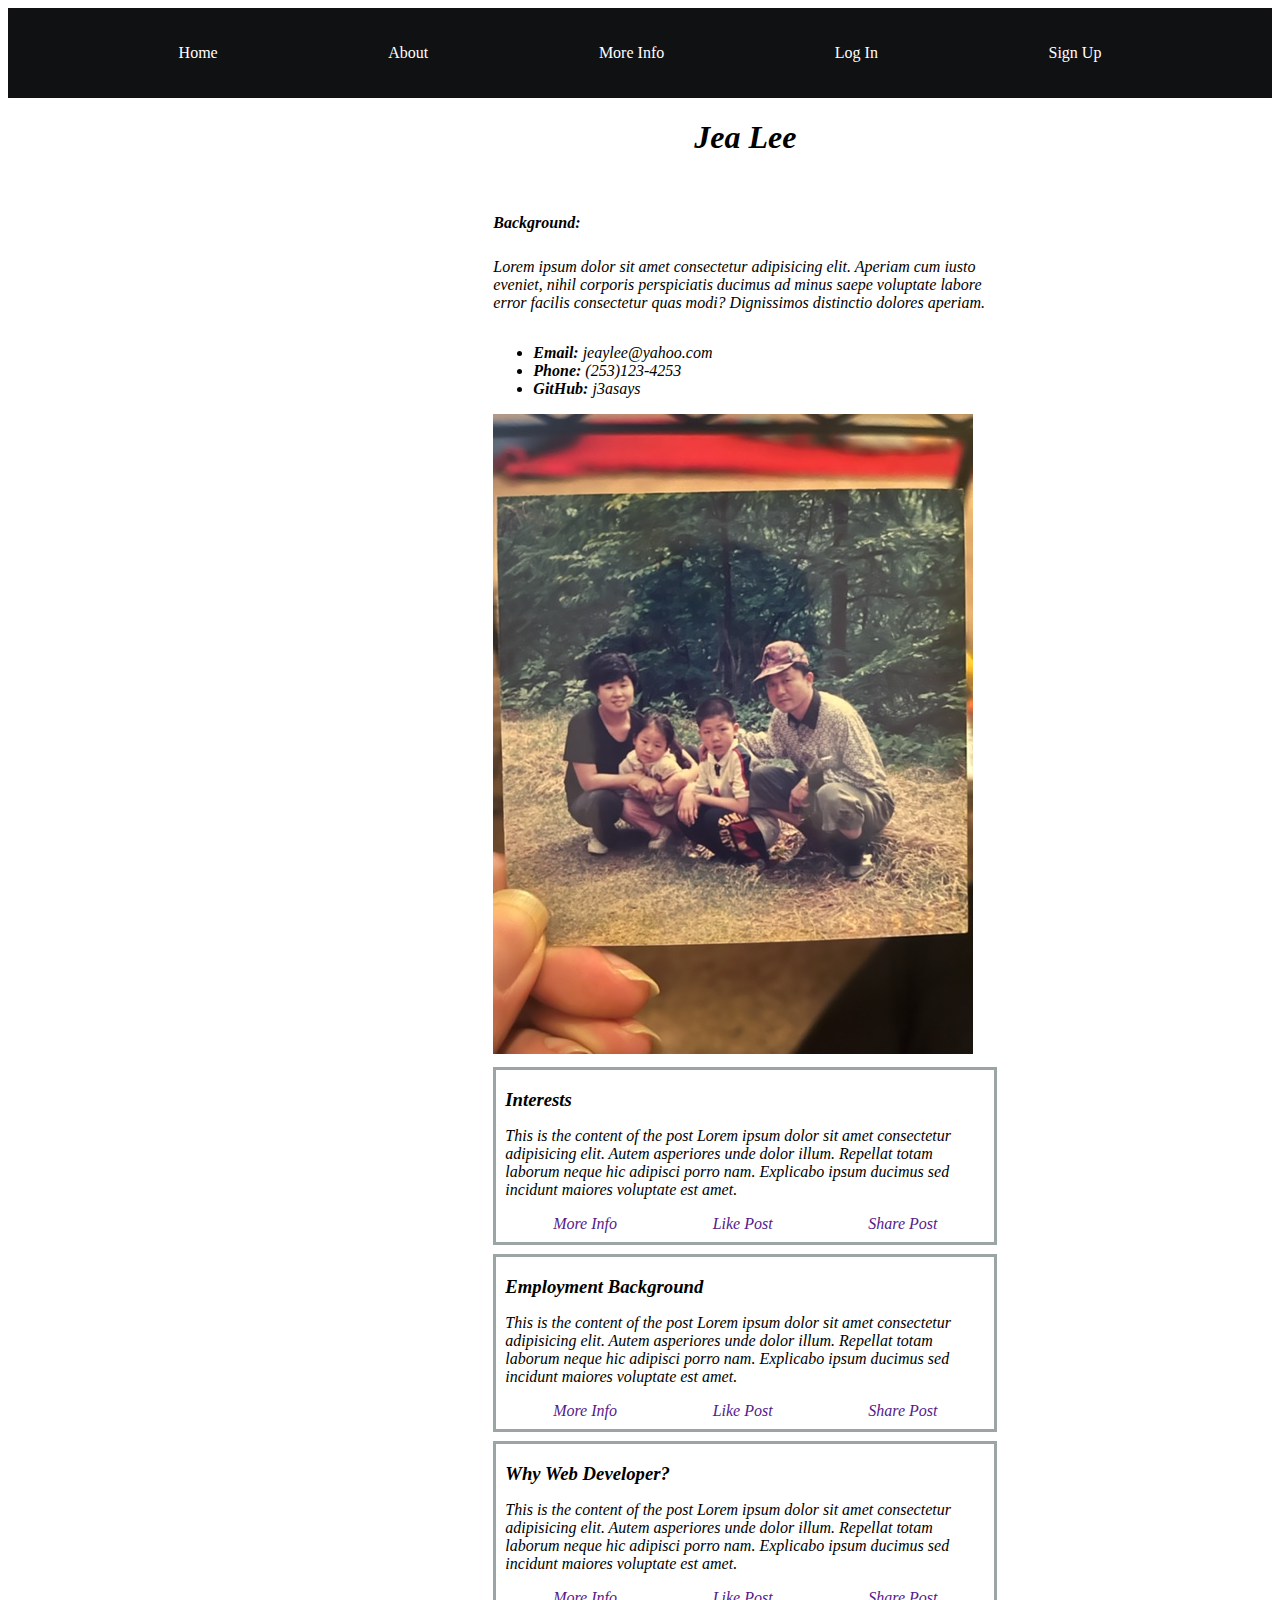
==== index.html @ 6da30187 "New changes to profile with background" ====
<!DOCTYPE html>
<html lang="en">
<head>
    <meta charset="UTF-8">
    <meta http-equiv="X-UA-Compatible" content="IE=edge">
    <meta name="viewport" content="width=device-width, initial-scale=1.0">
    <link rel="stylesheet" href="./css/main.css">
    <title>Css Grid Example</title>
</head>
<body>
   
    <div class="container">
        <!--navbar area-->
        <div class="navbar">
            <a href="">Home</a>
            <a href="">About</a>
            <a href="">More Info</a>
            <a href="">Log In</a>
            <a href="">Sign Up</a>
        </div>

        <div class="prof-info">
            <!-- Name -->
            <h1>Jea Lee</h1>
            <!--About Me -->
            <div class="about-me">
                <h1><font size="3">Background:</font></h1>
                <p>
                    Lorem ipsum dolor sit amet consectetur adipisicing elit. Aperiam cum iusto eveniet, nihil corporis perspiciatis ducimus ad minus saepe voluptate labore error facilis consectetur quas modi? Dignissimos distinctio dolores aperiam.
                </p>
         </div>
         <!-- Contact Me List-->
         <div class="contact-me">
             <ul>
                 <li><b>Email: </b>jeaylee@yahoo.com</li>
                 <li><b>Phone: </b>(253)123-4253</li>
                 <li><b>GitHub: </b>j3asays</li>
             </ul>

         </div>

        <div class="profile-pic">
            <img src="fam.jpg" alt="profile picture" id="family"/>
        </div>
       
        <div class="posts">
            <!-- Single Post Card-->
            <div class="post-card">
                <h3 class="card-title">Interests</h3>
                <p class="card-body">This is the content of the post Lorem ipsum dolor sit amet consectetur adipisicing elit. Autem asperiores unde dolor illum. Repellat totam laborum neque hic adipisci porro nam. Explicabo ipsum ducimus sed incidunt maiores voluptate est amet.</p>
                <div class="card-links">
                    <a href="">More Info</a>
                    <a href="">Like Post</a>
                    <a href="">Share Post</a>
        
                </div>
        </div>
          
        <div class="post-card">
               <h3 class="card-title">Employment Background</h3>
               <p class="card-body">This is the content of the post Lorem ipsum dolor sit amet consectetur adipisicing elit. Autem asperiores unde dolor illum. Repellat totam laborum neque hic adipisci porro nam. Explicabo ipsum ducimus sed incidunt maiores voluptate est amet.</p>
               <div class="card-links">
                    <a href="">More Info</a>
                    <a href="">Like Post</a>
                    <a href="">Share Post</a>
               </div>
        </div>

        <div class="post-card">
            <h3 class="card-title">Why Web Developer?</h3>
            <p class="card-body">This is the content of the post Lorem ipsum dolor sit amet consectetur adipisicing elit. Autem asperiores unde dolor illum. Repellat totam laborum neque hic adipisci porro nam. Explicabo ipsum ducimus sed incidunt maiores voluptate est amet.</p>
            <div class="card-links">
                 <a href="">More Info</a>
                 <a href="">Like Post</a>
                 <a href="">Share Post</a>
               </div>
        </div>       


</body>
</html>
---- css/main.css ----
.container {
    height: 100vh;  
    display: grid;
    grid-template-columns: 1fr 1fr 1fr 1fr 1fr 1fr;
    grid-template-rows: 10vh 2fr 3fr;
    gap: 0px 0px;
    grid-auto-flow: row;
    grid-template-areas:
      "navbar navbar navbar navbar navbar navbar"
      ". prof-pic prof-info prof-info prof-info ."
      ". posts posts posts posts .";
  }
  
  .prof-info { 
      grid-area: prof-info; 
      display: flex;
      flex-direction: column;
      justify-content: space-evenly;
      align-items: flex-start;
      padding: 0 5vw;
      font-style: italic;
    
    }
  
  .prof-info > h1 {
      align-self: center;

  }
  .posts { 
      grid-area: posts; 
    }
  
  .navbar { 
      grid-area: navbar; 
      background-color: rgb(16, 17, 19);
      display: flex;
      justify-content: space-evenly;
      align-items: center;
      position: sticky;
      top: 0;
   
    }
  
  .navbar > a {
      color: rgb(255, 255, 255);
      text-decoration: none;
 
    }

 .prof-pic { 
        grid-area: prof-pic; 
        border: 5px solid #555;
          
     
    }

    #profilePic {
        width: 100%;
        height: auto;

    }

    .post-card{
        border: solid rgb(155, 165, 165);
        padding: 1vh;
        margin: 1vh 0;
    
    }

    .card-title{
        margin: 10px 0;

    }

    .card-links{
        display: flex;
        justify-content: space-around;

    }

    .card-links > a{
        text-decoration: none;

    }

    .card-links > a:hover{
        text-decoration: underline;

    }


    body {
        background-image: url("https://images.pexels.com/photos/8408542/pexels-photo-8408542.jpeg?cs=srgb&dl=pexels-sarah-dorweiler-8408542.jpg&fm=jpg");
        background-size: cover;
    }
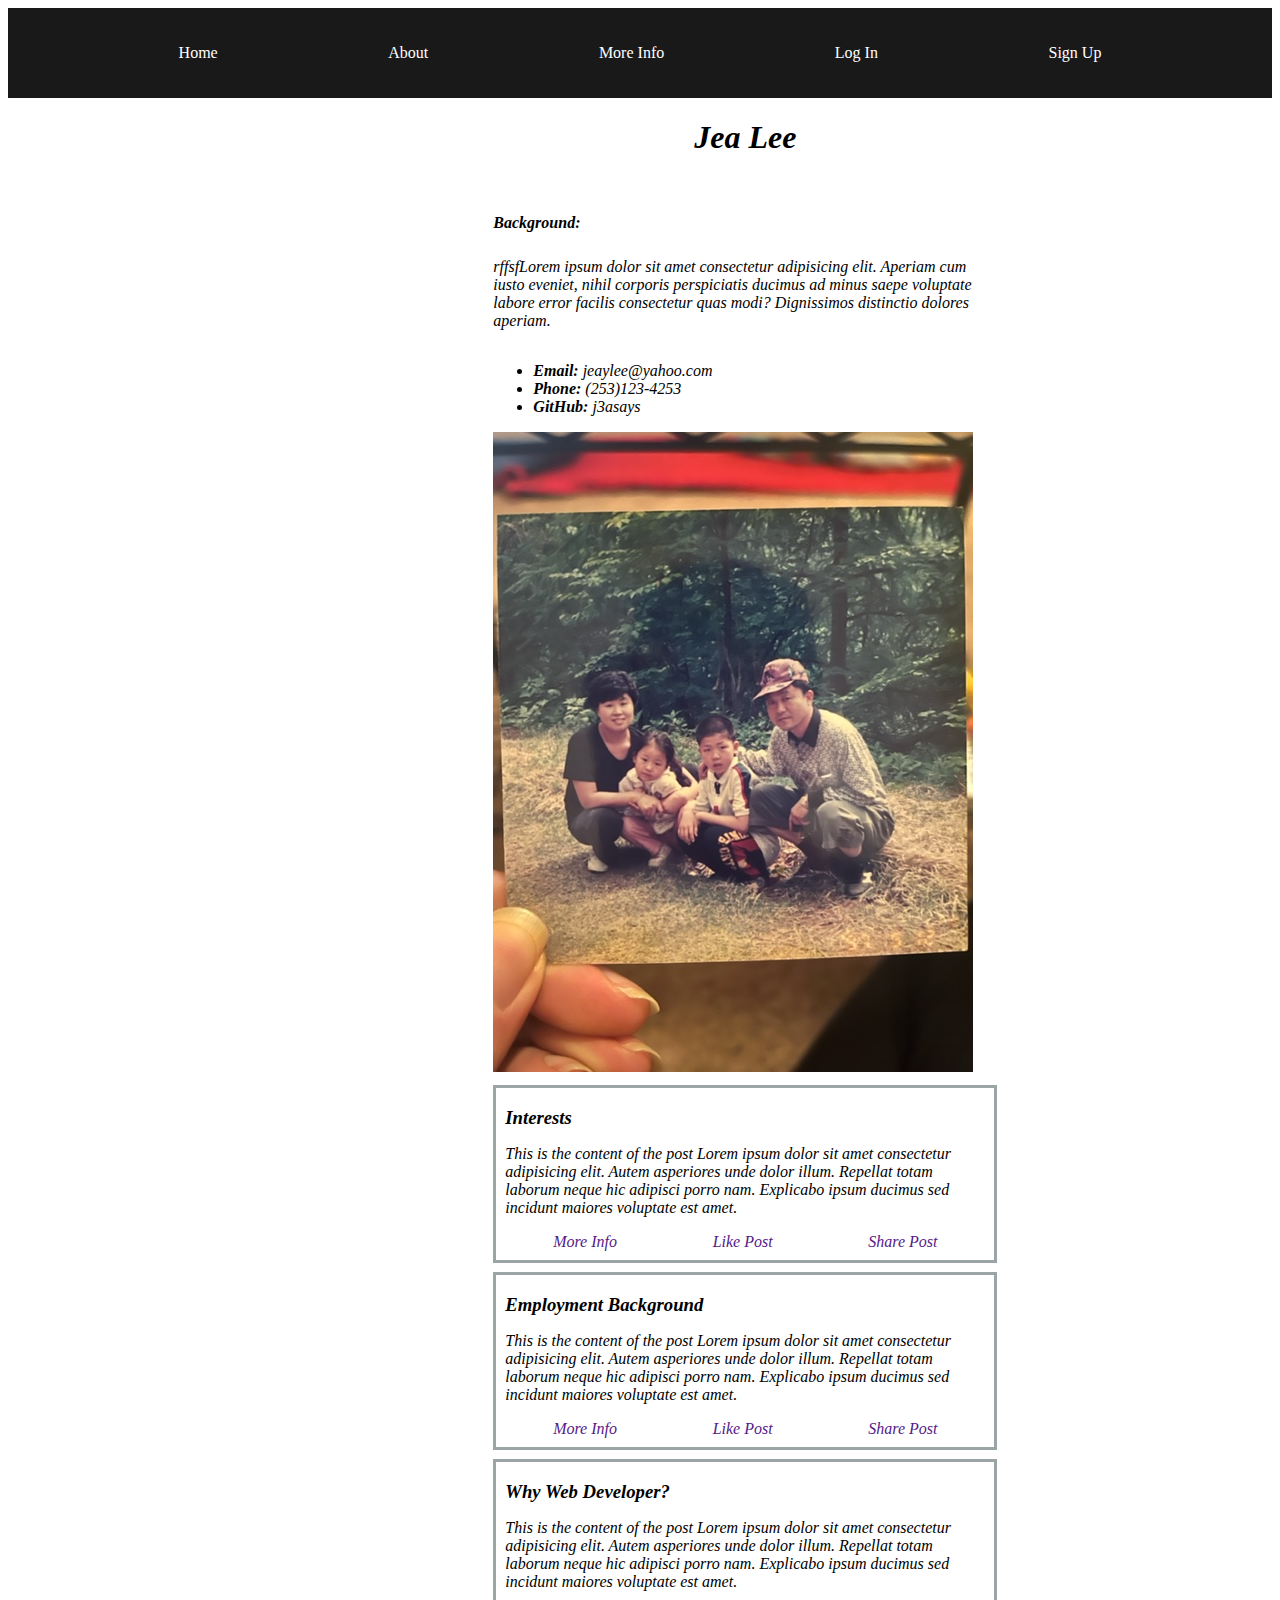
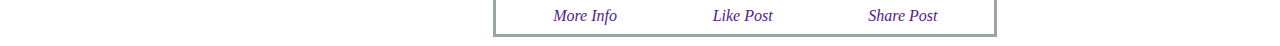
==== commit 95a76f16: "profile css" ====
--- a/index.html
+++ b/index.html
@@ -26,7 +26,7 @@
             <div class="about-me">
                 <h1><font size="3">Background:</font></h1>
                 <p>
-                    Lorem ipsum dolor sit amet consectetur adipisicing elit. Aperiam cum iusto eveniet, nihil corporis perspiciatis ducimus ad minus saepe voluptate labore error facilis consectetur quas modi? Dignissimos distinctio dolores aperiam.
+                    rffsfLorem ipsum dolor sit amet consectetur adipisicing elit. Aperiam cum iusto eveniet, nihil corporis perspiciatis ducimus ad minus saepe voluptate labore error facilis consectetur quas modi? Dignissimos distinctio dolores aperiam.
                 </p>
          </div>
          <!-- Contact Me List-->
@@ -77,5 +77,6 @@
         </div>       
 
 
-</body>
+
+    </body>
 </html>--- a/css/main.css
+++ b/css/main.css
@@ -32,7 +32,7 @@
   
   .navbar { 
       grid-area: navbar; 
-      background-color: rgb(16, 17, 19);
+      background-color: rgb(25, 25, 26);
       display: flex;
       justify-content: space-evenly;
       align-items: center;
